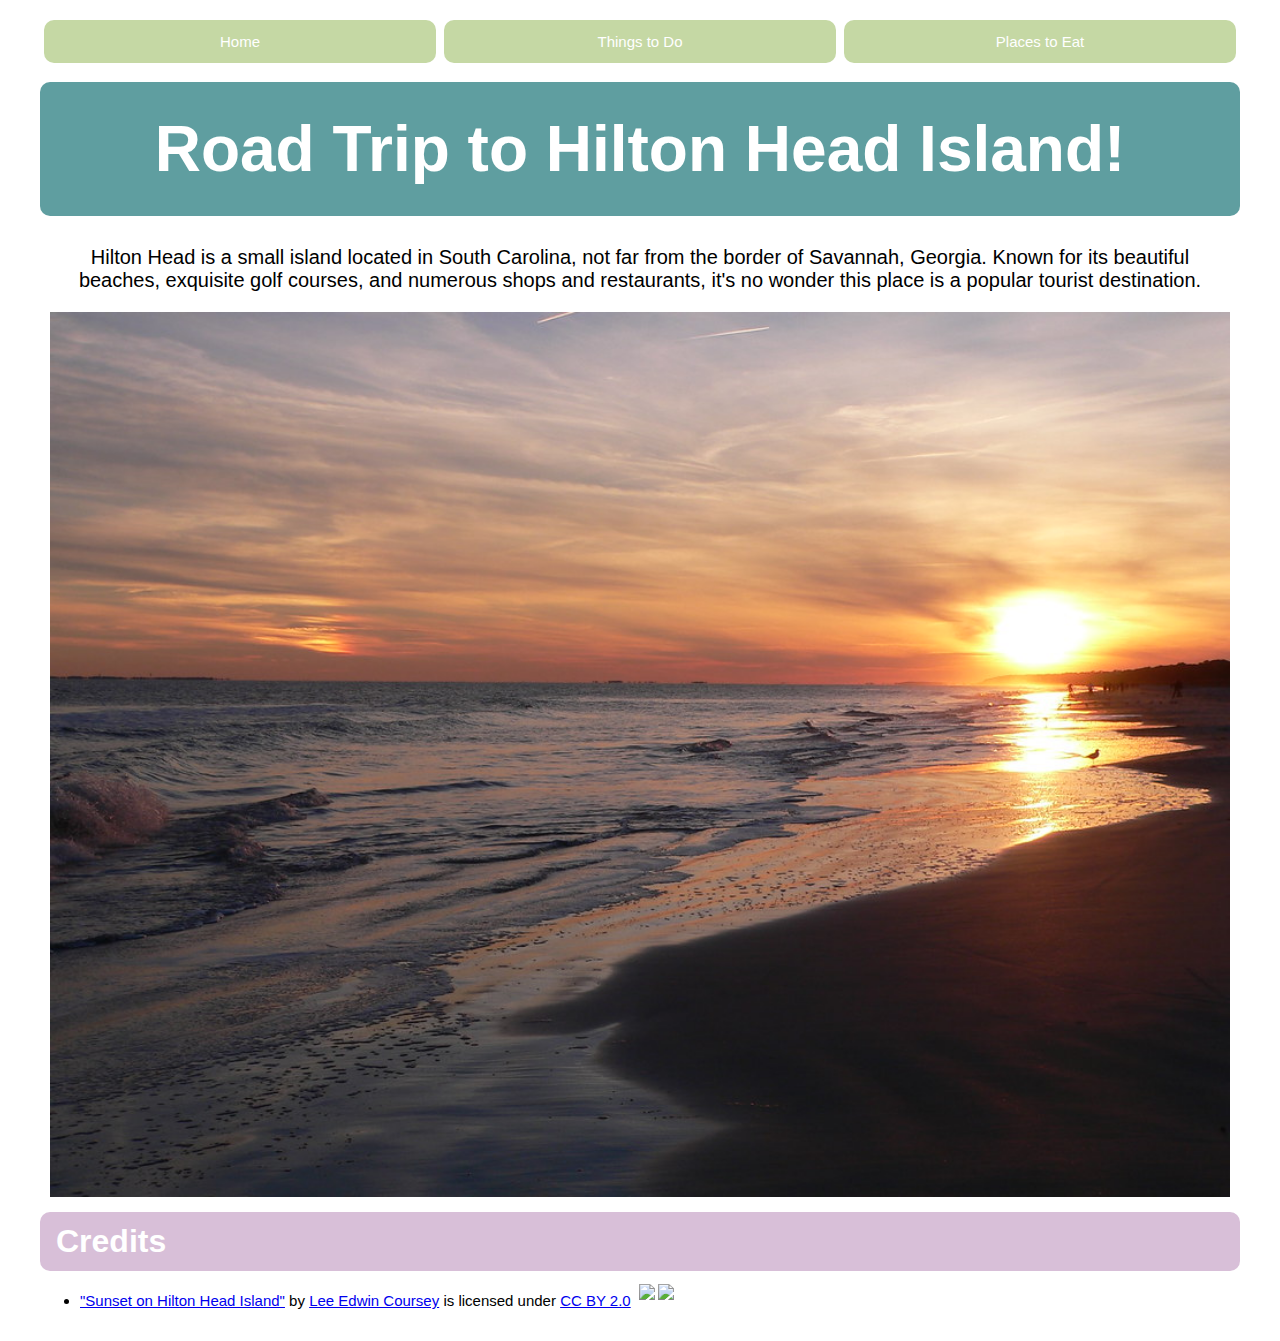
==== index.html @ a20caa21 "made changes based on feedback" ====
<!DOCTYPE html>
<html lang="en">

<head>      
    <meta charset="utf-8">
    <meta name="viewport" content="width=device-width, initial-scale=1.0">
    <title>Road Trip to Hilton Head Island!</title>
    <meta name="author" content="Samantha Frantz">
    <meta name="description" content="A travel site for Hilton Head Island.">
    <link rel="stylesheet" href="styles.css">

</head>

<body>
<main class="container">

    <nav>
        <ul>
           <li><a href="index.html">Home</a></li>
           <li><a href="do.html">Things to Do</a></li>
           <li><a href="eat.html">Places to Eat</a></li>
       </ul>
     </nav>

    <h1>Road Trip to Hilton Head Island!</h1>
    
        <div class="smallercontainer">
        <p>Hilton Head is a small island located in South Carolina, not far from the border of Savannah, Georgia. Known for its beautiful beaches, exquisite golf courses, and numerous shops and restaurants, it's no wonder this place is a popular tourist destination.</p>

        <img src="images/hiltonheadsunset.jpeg" class="largeimage" alt="hilton head sunset">
        </div>

     <h2 class="browser">Credits</h2>
     <ul class="credits">
        <li><a href="https://www.flickr.com/photos/73543141@N00/4298730098">"Sunset on Hilton Head Island"</a><span> by <a href="https://www.flickr.com/photos/73543141@N00">Lee Edwin Coursey</a></span> is licensed under <a href="https://creativecommons.org/licenses/by/2.0/?ref=openverse&atype=html" style="margin-right: 5px;">CC BY 2.0</a><a href="https://creativecommons.org/licenses/by/2.0/?ref=openverse&atype=html" target="_blank" rel="noopener noreferrer" style="display: inline-block;white-space: none;margin-top: 2px;margin-left: 3px;height: 22px !important;"><img style="height: inherit;margin-right: 3px;display: inline-block;" src="https://search.creativecommons.org/static/img/cc_icon.svg?image_id=60730040-03e4-4b0f-9690-96f8a05ae3ee" /><img style="height: inherit;margin-right: 3px;display: inline-block;" src="https://search.creativecommons.org/static/img/cc-by_icon.svg" /></a></li>
     </ul>

</main>
</body>

</html>
---- styles.css ----
nav {
    font-size: 15px;
    font-family: Candara, Calibri, Segoe, "Segoe UI", Optima, Arial, sans-serif;
    font-style: normal;
    font-variant: normal;
    line-height: 21px;
}

nav ul {
    display: flex;
    flex-direction: row;
    padding: 0px;
}

nav ul li {
    flex: 1;
    list-style-type: none;
}

nav ul li a {
    display: block;
    padding: 0.75em;
    margin: 0.25em;  
    background-color: #C5D8A4;
    color: white;  
    text-align: center;
    text-decoration: none;  
    border-radius: 10px;
}

nav ul li a:hover {
    background-color: #ACB992; 
}

.container {
    max-width: 1200px;
    margin: 1em auto 1em auto;
}

.largeimage {
    width: 100%;
    height: auto;
}

.smallimage {
    width: 40%;
    height:auto;
}

h1 {
    background-color: cadetblue;
    color: white;
    text-align: center;
    font-family: Candara, Calibri, Segoe, "Segoe UI", Optima, Arial, sans-serif;
    font-size: 4em;
    font-style: normal;
    font-variant: normal;
    font-weight: 700;
    line-height: 1.1;
    padding: 0.5em 0;
    margin: 0 0 0 0;
    border-radius: 10px;
}

h2 {
    background-color: rgb(241, 163, 155);
    color: white;
    text-align: center;
    font-family: Candara, Calibri, Segoe, "Segoe UI", Optima, Arial, sans-serif;
    font-size: 2em;
    font-style: normal;
    font-variant: normal;
    font-weight: 700;
    line-height: 26.4px;
    padding: 0.5em 0 0.5em 0;
    margin: 0 0 0 0;
    border-radius: 10px;
}

.food-group {
    margin: auto;
    text-align: center;
    font-family: Candara, Calibri, Segoe, "Segoe UI", Optima, Arial, sans-serif;
    font-style: normal;
    font-variant: normal;
    padding: 0 0 1em 0;
    font-size: 18px;
}

.activity {
    margin: 0.5em auto 0.5em auto;
    font-family: Candara, Calibri, Segoe, "Segoe UI", Optima, Arial, sans-serif;
    font-style: normal;
    font-variant: normal;
    padding: 0 0 1em 0;
    max-width: 700px;
    border-radius: 10px;
    padding: 0.5em 0.5em 0.5em 0.5em;
}

#activities h2 {
    background-color: powderblue;
}

#activities h2.browser {
    background-color: thistle;
}

.browser {
    background-color: thistle;
    color: white;
    text-align: left;
    font-family: Candara, Calibri, Segoe, "Segoe UI", Optima, Arial, sans-serif;
    font-size: 2em;
    font-style: normal;
    font-variant: normal;
    font-weight: 700;
    line-height: 26.4px;
    padding: 0.5em 0.5em 0.5em 0.5em;
    margin: 0 0 0 0;
}

.smallercontainer {
    max-width: 1200px;
    margin: auto;
    padding: 0.5em 0.5em 0.5em 0.5em;
    text-align: center;
    font-size: 20px;
    font-family: Candara, Calibri, Segoe, "Segoe UI", Optima, Arial, sans-serif;
    font-style: normal;
    font-variant: normal;
}

.credits {
    margin: 0.75em 0 2em 0;
    font-size: 15px;
    font-family: Candara, Calibri, Segoe, "Segoe UI", Optima, Arial, sans-serif;
    font-style: normal;
    font-variant: normal;
    line-height: 21px;
}

@media screen and (max-width: 650px) {
    nav ul {
        flex-direction: column;
        padding: 0 20px;
        }
    nav ul li {
      margin:10px 0;
      }
  }
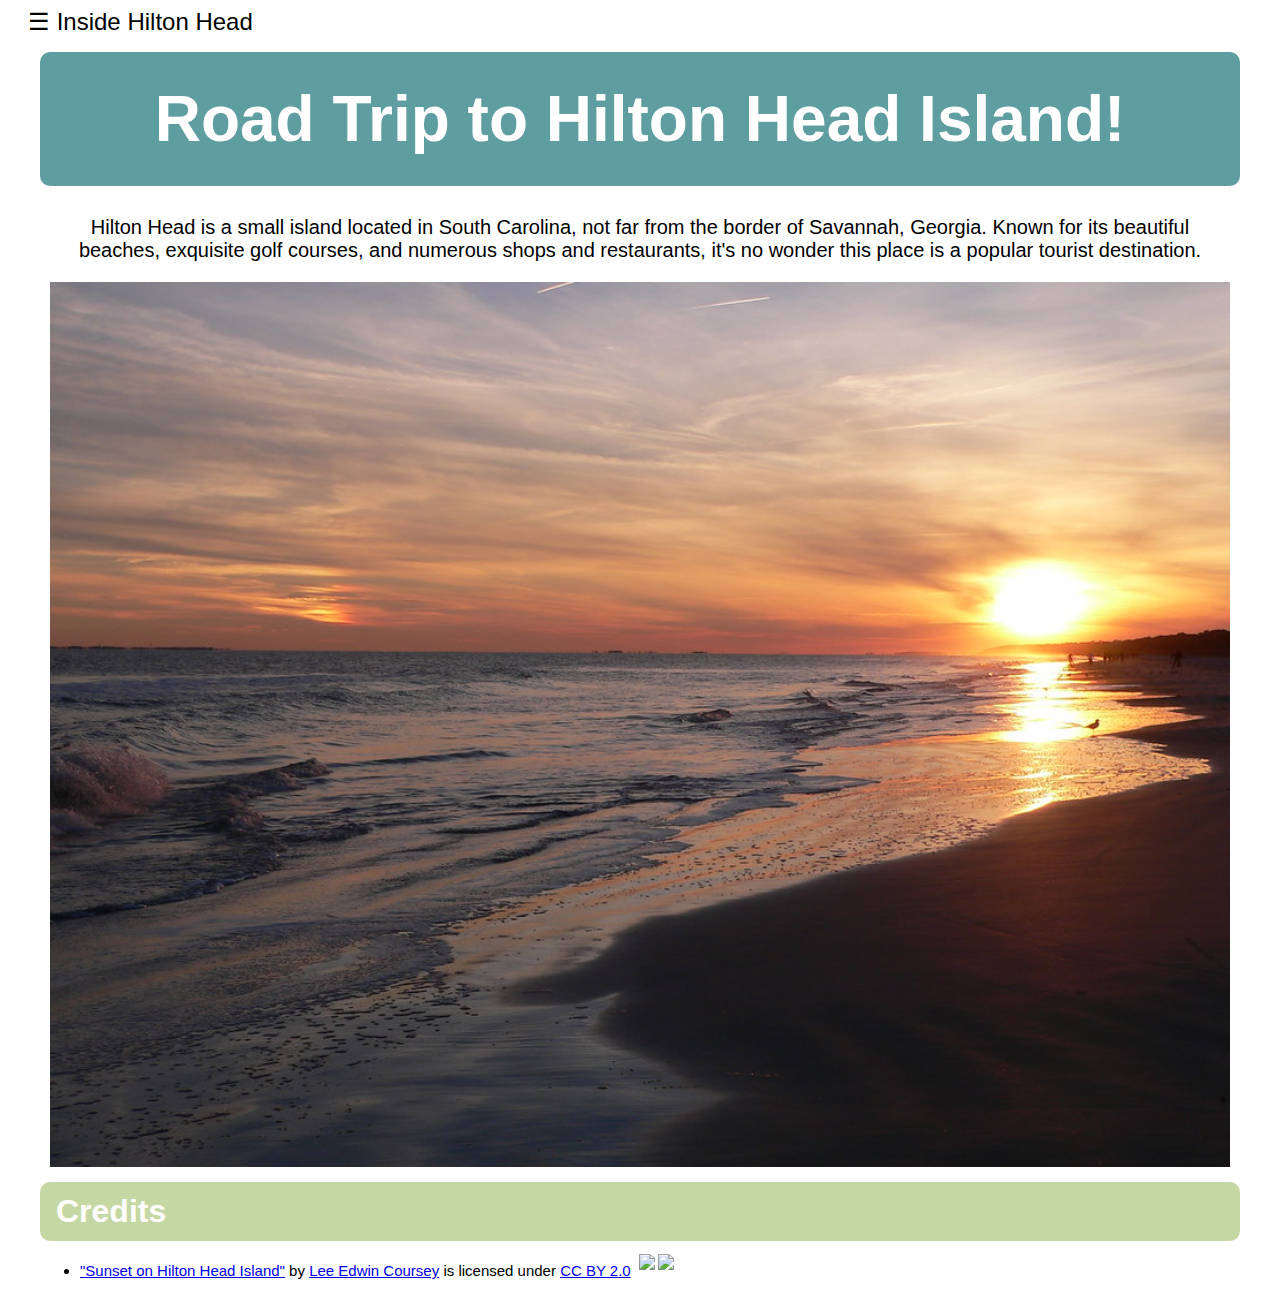
==== commit df9b7621: "javascript for hamburger nav menu" ====
--- a/index.html
+++ b/index.html
@@ -9,18 +9,19 @@
     <meta name="description" content="A travel site for Hilton Head Island.">
     <link rel="stylesheet" href="styles.css">
 
+    <span class="open-button" onclick="openNav()"> &#9776; Inside Hilton Head</span>
 </head>
 
 <body>
+  <nav id="mySidenav" class="sidenav">
+    <a href="javascript:void(0)" class="closebtn" onclick="closeNav()">&times;</a>
+    <ul>
+       <li><a href="index.html">Home</a></li>
+       <li><a href="do.html">Things to Do</a></li>
+       <li><a href="eat.html">Places to Eat</a></li>
+   </ul>
+ </nav>
 <main class="container">
-
-    <nav>
-        <ul>
-           <li><a href="index.html">Home</a></li>
-           <li><a href="do.html">Things to Do</a></li>
-           <li><a href="eat.html">Places to Eat</a></li>
-       </ul>
-     </nav>
 
     <h1>Road Trip to Hilton Head Island!</h1>
     
@@ -36,6 +37,17 @@
      </ul>
 
 </main>
+
+<script>
+    function openNav() {
+      document.getElementById("mySidenav").style.width = "330px";
+    }
+
+    function closeNav() {
+      document.getElementById("mySidenav").style.width = "0";
+    }
+</script>
+
 </body>
 
 </html>--- a/styles.css
+++ b/styles.css
@@ -7,8 +7,6 @@
 }
 
 nav ul {
-    display: flex;
-    flex-direction: row;
     padding: 0px;
 }
 
@@ -63,7 +61,7 @@
 }
 
 h2 {
-    background-color: rgb(241, 163, 155);
+    background-color: powderblue;
     color: white;
     text-align: center;
     font-family: Candara, Calibri, Segoe, "Segoe UI", Optima, Arial, sans-serif;
@@ -103,11 +101,11 @@
 }
 
 #activities h2.browser {
-    background-color: thistle;
+    background-color: #C5D8A4;
 }
 
 .browser {
-    background-color: thistle;
+    background-color: #C5D8A4;
     color: white;
     text-align: left;
     font-family: Candara, Calibri, Segoe, "Segoe UI", Optima, Arial, sans-serif;
@@ -148,4 +146,56 @@
     nav ul li {
       margin:10px 0;
       }
+  }
+
+  span.open-button {
+    padding:10px 20px;
+    font-size:24px;  /* This controls the size of the button text */
+    cursor: pointer; /* This provides feedback that an interaction can take place with this button */
+    font-family: Candara, Calibri, Segoe, "Segoe UI", Optima, Arial, sans-serif;
+    }
+  
+  span.open-button:hover {  
+    color:#ACB992;
+    }  /* :hover allows you to change the color of a link when you hover over it */
+  
+  .sidenav {
+    position: fixed; /* this fixes your nav's position- see top and left */ 
+    z-index: 1;
+    top: 0; /* It starts height/width from the top left corner of the screen */ 
+    left: 0;
+    height: 100%; /* forces the nav to go the full height of your screen */ 
+    width: 0; /* the default width is 0 -- hidden, the JS changes it to 250px */
+    background-color: #c5d8a483; /* feel free to use any color for your nav, just make sure the your links are readable on this background (high contrast) */ 
+    overflow-x: hidden;
+    transition: 0.5s; /* speed in seconds for the opening animation */
+    padding-top: 50px; 
+  }
+  
+  .sidenav a {
+    padding: 8px 8px 8px 0px;
+    text-decoration: none;
+    font-size: 24px;  /* size of your navigation links */
+    color: white;
+    display: block;
+    transition: 0.3s; /* you'll see the links slide in and out as well */
+  }
+  
+  .sidenav a:hover {
+    text-decoration: underline;  /* adds link underlines on cursor hover */
+  }
+  
+  .sidenav .closebtn {
+    position: absolute;  /* this positions the closing X button */
+    top: 0;
+    right: 25px;
+    font-size: 36px;
+    margin-left: 50px;
+    background-color: black;
+    padding: 0.25em
+  }
+  
+  @media screen and (max-height: 450px) {  /* mobile screen adjustments */   
+    .sidenav {padding-top: 15px;}
+    .sidenav a {font-size: 18px;}
   }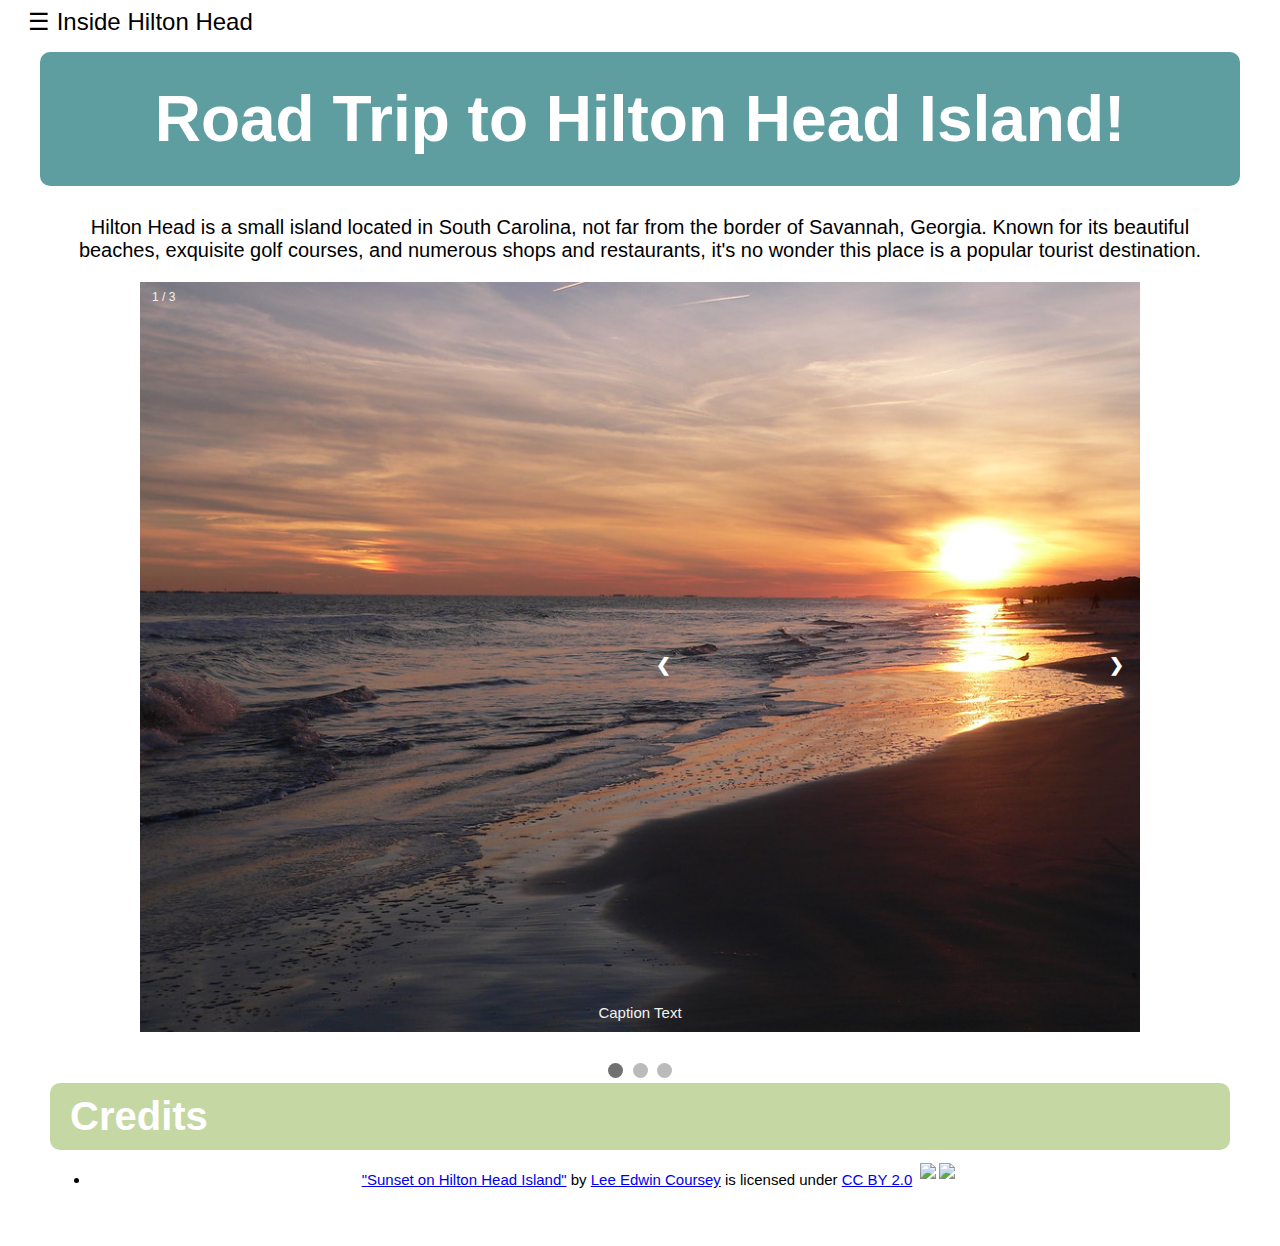
==== commit bbcccdaf: "added slideshow to index page" ====
--- a/index.html
+++ b/index.html
@@ -28,7 +28,38 @@
         <div class="smallercontainer">
         <p>Hilton Head is a small island located in South Carolina, not far from the border of Savannah, Georgia. Known for its beautiful beaches, exquisite golf courses, and numerous shops and restaurants, it's no wonder this place is a popular tourist destination.</p>
 
-        <img src="images/hiltonheadsunset.jpeg" class="largeimage" alt="hilton head sunset">
+        <div class="slideshow-container">
+
+          <!-- Full-width images with number and caption text -->
+          <div class="mySlides fade">
+            <div class="numbertext">1 / 3</div>
+            <img src="images/hiltonheadsunset.jpeg" style="width:100%">
+            <div class="text">Caption Text</div>
+          </div>
+        
+          <div class="mySlides fade">
+            <div class="numbertext">2 / 3</div>
+            <img src="images/hiltonheadgolf.jpg" style="width:100%">
+            <div class="text">Caption Two</div>
+          </div>
+        
+          <div class="mySlides fade">
+            <div class="numbertext">3 / 3</div>
+            <img src="images/hiltonheadharbor.jpg" style="width:100%">
+            <div class="text">Caption Three</div>
+          </div>
+        
+          <!-- Next and previous buttons -->
+          <a class="prev" onclick="plusSlides(-1)">&#10094;</a>
+          <a class="next" onclick="plusSlides(1)">&#10095;</a>
+        </div>
+        <br>
+        
+        <!-- The dots/circles -->
+        <div style="text-align:center">
+          <span class="dot" onclick="currentSlide(1)"></span>
+          <span class="dot" onclick="currentSlide(2)"></span>
+          <span class="dot" onclick="currentSlide(3)"></span>
         </div>
 
      <h2 class="browser">Credits</h2>
@@ -48,6 +79,37 @@
     }
 </script>
 
+<script>
+  var slideIndex = 1;
+showSlides(slideIndex);
+
+// Next/previous controls
+function plusSlides(n) {
+  showSlides(slideIndex += n);
+}
+
+// Thumbnail image controls
+function currentSlide(n) {
+  showSlides(slideIndex = n);
+}
+
+function showSlides(n) {
+  var i;
+  var slides = document.getElementsByClassName("mySlides");
+  var dots = document.getElementsByClassName("dot");
+  if (n > slides.length) {slideIndex = 1}
+  if (n < 1) {slideIndex = slides.length}
+  for (i = 0; i < slides.length; i++) {
+      slides[i].style.display = "none";
+  }
+  for (i = 0; i < dots.length; i++) {
+      dots[i].className = dots[i].className.replace(" active", "");
+  }
+  slides[slideIndex-1].style.display = "block";
+  dots[slideIndex-1].className += " active";
+}
+</script>
+
 </body>
 
 </html>--- a/styles.css
+++ b/styles.css
@@ -198,4 +198,99 @@
   @media screen and (max-height: 450px) {  /* mobile screen adjustments */   
     .sidenav {padding-top: 15px;}
     .sidenav a {font-size: 18px;}
-  }+  }
+
+  * {box-sizing:border-box}
+
+/* Slideshow container */
+.slideshow-container {
+  max-width: 1000px;
+  position: relative;
+  margin: auto;
+}
+
+/* Hide the images by default */
+.mySlides {
+  display: none;
+}
+
+/* Next & previous buttons */
+.prev, .next {
+  cursor: pointer;
+  position: absolute;
+  top: 50%;
+  width: auto;
+  margin-top: -22px;
+  padding: 16px;
+  color: white;
+  font-weight: bold;
+  font-size: 18px;
+  transition: 0.6s ease;
+  border-radius: 0 3px 3px 0;
+  user-select: none;
+}
+
+/* Position the "next button" to the right */
+.next {
+  right: 0;
+  border-radius: 3px 0 0 3px;
+}
+
+/* On hover, add a black background color with a little bit see-through */
+.prev:hover, .next:hover {
+  background-color: rgba(0,0,0,0.8);
+}
+
+/* Caption text */
+.text {
+  color: #f2f2f2;
+  font-size: 15px;
+  padding: 8px 12px;
+  position: absolute;
+  bottom: 8px;
+  width: 100%;
+  text-align: center;
+}
+
+/* Number text (1/3 etc) */
+.numbertext {
+  color: #f2f2f2;
+  font-size: 12px;
+  padding: 8px 12px;
+  position: absolute;
+  top: 0;
+}
+
+/* The dots/bullets/indicators */
+.dot {
+  cursor: pointer;
+  height: 15px;
+  width: 15px;
+  margin: 0 2px;
+  background-color: #bbb;
+  border-radius: 50%;
+  display: inline-block;
+  transition: background-color 0.6s ease;
+}
+
+.active, .dot:hover {
+  background-color: #717171;
+}
+
+/* Fading animation */
+.fade {
+  -webkit-animation-name: fade;
+  -webkit-animation-duration: 1.5s;
+  animation-name: fade;
+  animation-duration: 1.5s;
+}
+
+@-webkit-keyframes fade {
+  from {opacity: .4}
+  to {opacity: 1}
+}
+
+@keyframes fade {
+  from {opacity: .4}
+  to {opacity: 1}
+}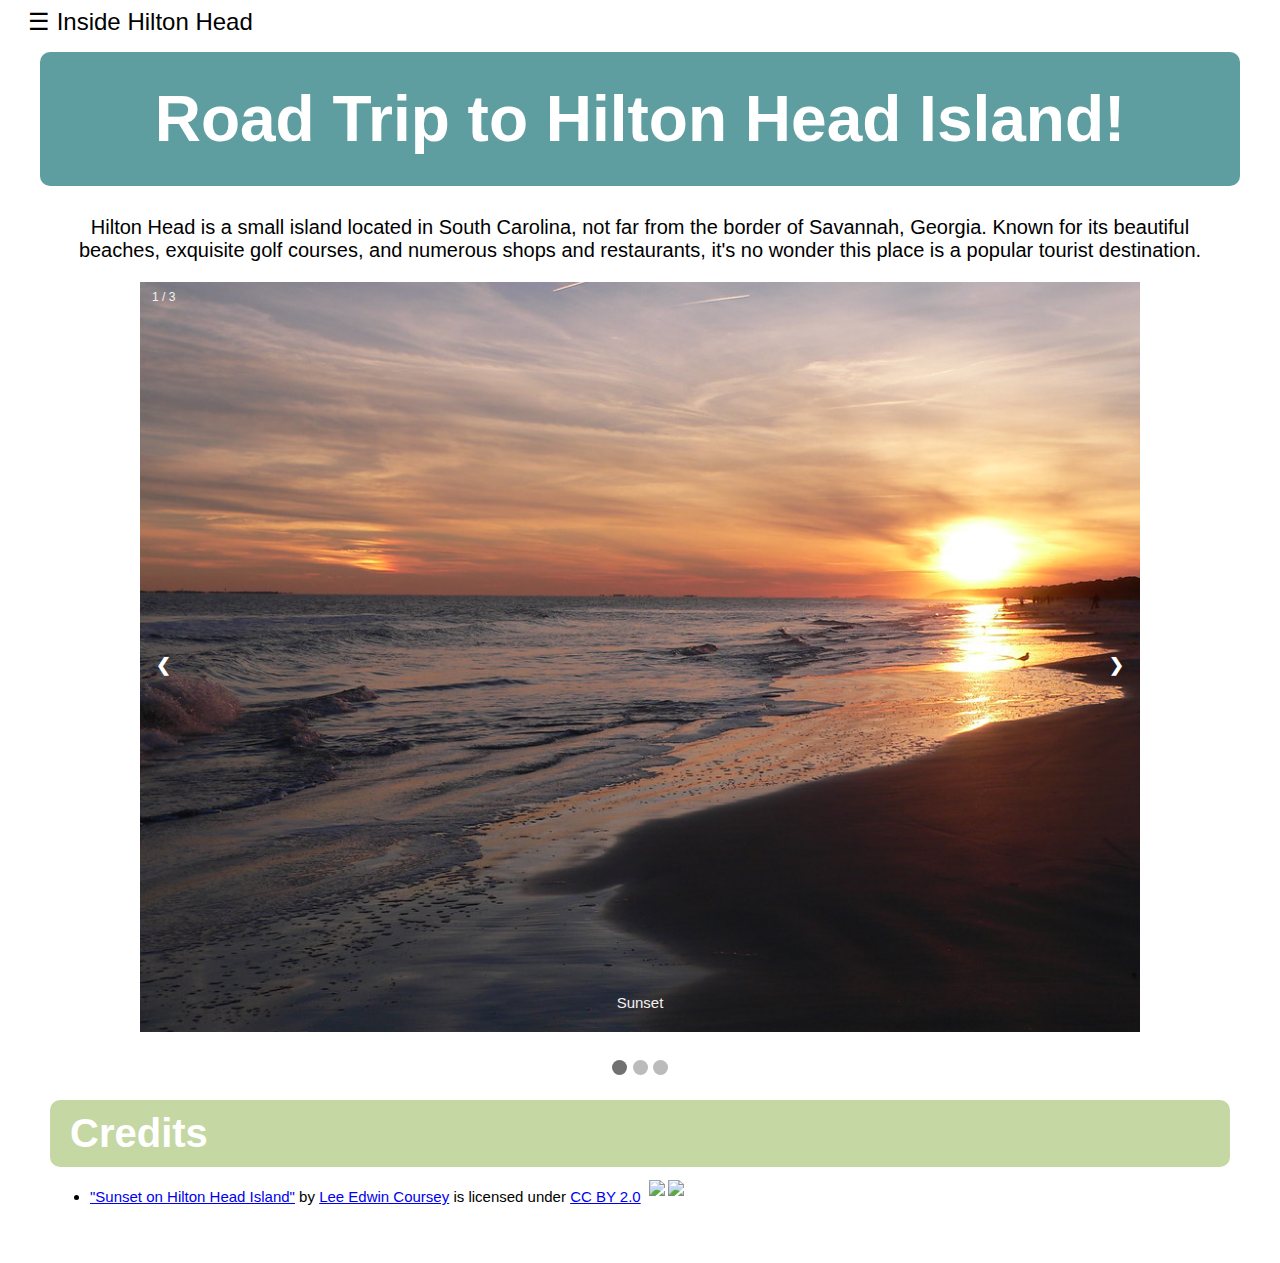
==== commit 1d095298: "fixed prev and next buttons" ====
--- a/index.html
+++ b/index.html
@@ -34,19 +34,19 @@
           <div class="mySlides fade">
             <div class="numbertext">1 / 3</div>
             <img src="images/hiltonheadsunset.jpeg" style="width:100%">
-            <div class="text">Caption Text</div>
+            <div class="text">Sunset</div>
           </div>
         
           <div class="mySlides fade">
             <div class="numbertext">2 / 3</div>
             <img src="images/hiltonheadgolf.jpg" style="width:100%">
-            <div class="text">Caption Two</div>
+            <div class="text">Golf Courses</div>
           </div>
         
           <div class="mySlides fade">
             <div class="numbertext">3 / 3</div>
             <img src="images/hiltonheadharbor.jpg" style="width:100%">
-            <div class="text">Caption Three</div>
+            <div class="text">Harbour Town</div>
           </div>
         
           <!-- Next and previous buttons -->
--- a/styles.css
+++ b/styles.css
@@ -131,6 +131,7 @@
 
 .credits {
     margin: 0.75em 0 2em 0;
+    text-align: left;
     font-size: 15px;
     font-family: Candara, Calibri, Segoe, "Segoe UI", Optima, Arial, sans-serif;
     font-style: normal;
@@ -236,9 +237,15 @@
   border-radius: 3px 0 0 3px;
 }
 
+/* Position the "prev button" to the left */
+.prev {
+  left: 0;
+  border-radius: 3px 0 0 3px;
+}
+
 /* On hover, add a black background color with a little bit see-through */
 .prev:hover, .next:hover {
-  background-color: rgba(0,0,0,0.8);
+  background-color: rgba(0, 0, 0, 0.548);
 }
 
 /* Caption text */
@@ -247,7 +254,7 @@
   font-size: 15px;
   padding: 8px 12px;
   position: absolute;
-  bottom: 8px;
+  bottom: 18px;
   width: 100%;
   text-align: center;
 }
@@ -266,7 +273,7 @@
   cursor: pointer;
   height: 15px;
   width: 15px;
-  margin: 0 2px;
+  margin: 0 0 1em 0;
   background-color: #bbb;
   border-radius: 50%;
   display: inline-block;
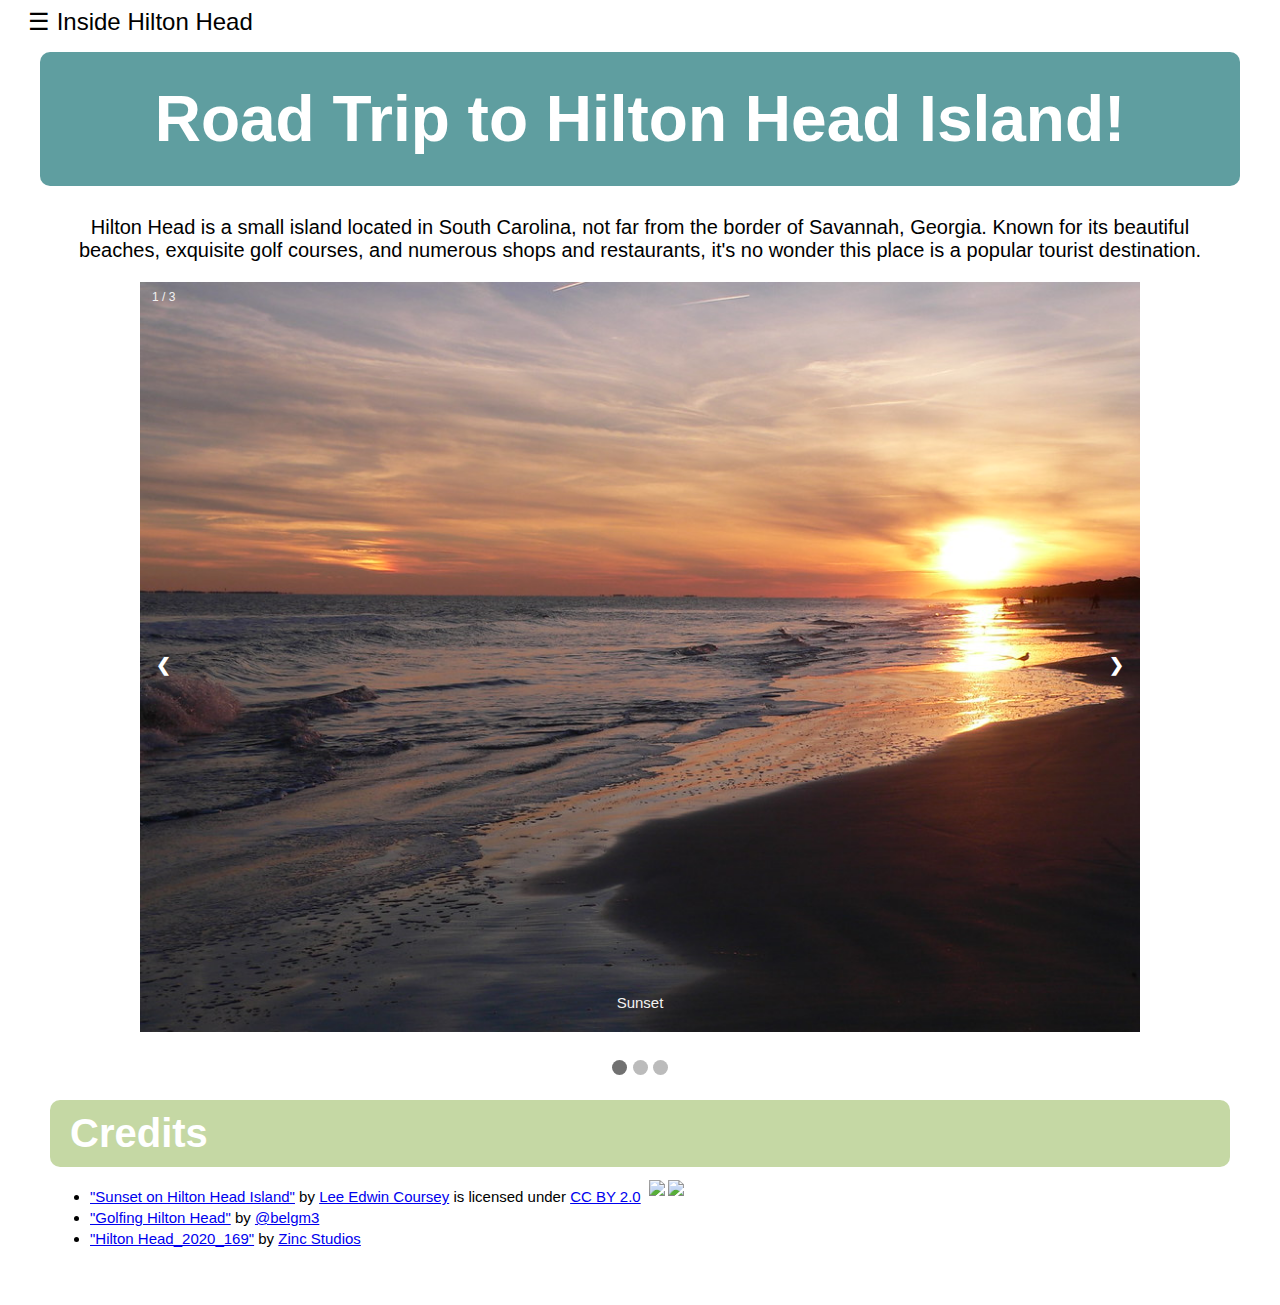
==== commit d7aefdba: "added credits for images" ====
--- a/index.html
+++ b/index.html
@@ -65,6 +65,8 @@
      <h2 class="browser">Credits</h2>
      <ul class="credits">
         <li><a href="https://www.flickr.com/photos/73543141@N00/4298730098">"Sunset on Hilton Head Island"</a><span> by <a href="https://www.flickr.com/photos/73543141@N00">Lee Edwin Coursey</a></span> is licensed under <a href="https://creativecommons.org/licenses/by/2.0/?ref=openverse&atype=html" style="margin-right: 5px;">CC BY 2.0</a><a href="https://creativecommons.org/licenses/by/2.0/?ref=openverse&atype=html" target="_blank" rel="noopener noreferrer" style="display: inline-block;white-space: none;margin-top: 2px;margin-left: 3px;height: 22px !important;"><img style="height: inherit;margin-right: 3px;display: inline-block;" src="https://search.creativecommons.org/static/img/cc_icon.svg?image_id=60730040-03e4-4b0f-9690-96f8a05ae3ee" /><img style="height: inherit;margin-right: 3px;display: inline-block;" src="https://search.creativecommons.org/static/img/cc-by_icon.svg" /></a></li>
+        <li><a href="https://www.flickr.com/photos/52836852@N00/49088358616">"Golfing Hilton Head"</a><span> by <a href="https://www.flickr.com/photos/52836852@N00/">@belgm3</a></li>
+        <li><a href="https://www.flickr.com/photos/zincstudios/50270960438">"Hilton Head_2020_169"</a><span> by <a href="https://www.flickr.com/photos/zincstudios/">Zinc Studios</a></li>
      </ul>
 
 </main>
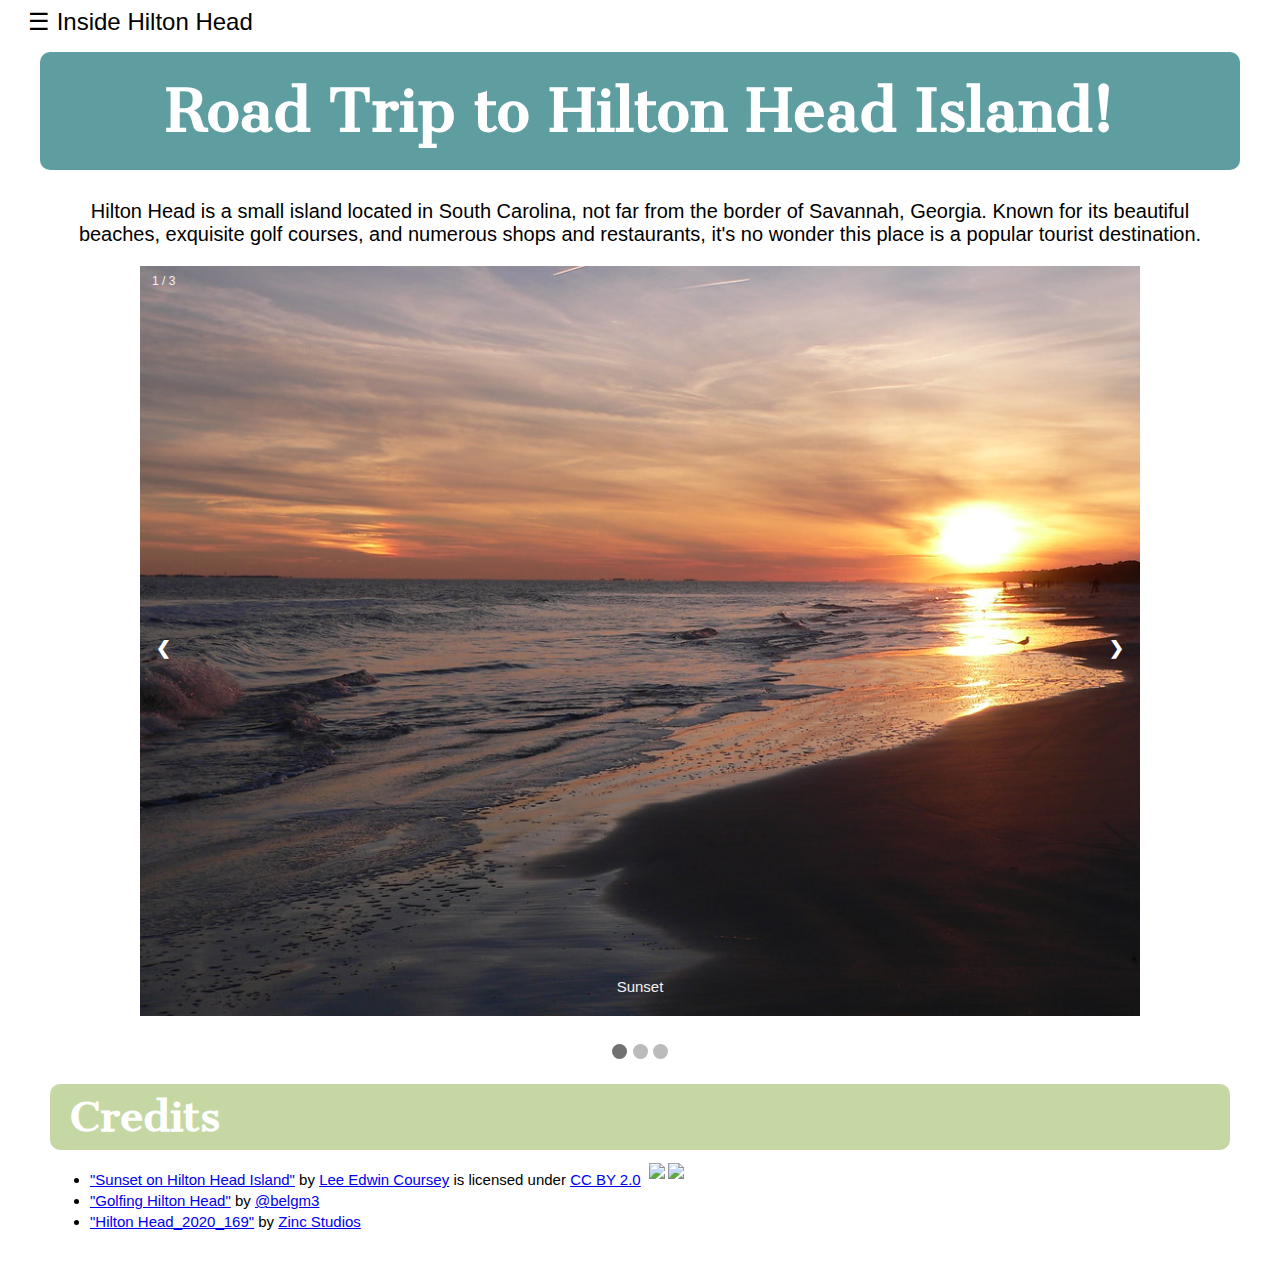
==== commit df2f5dc6: "added google font" ====
--- a/index.html
+++ b/index.html
@@ -10,6 +10,10 @@
     <link rel="stylesheet" href="styles.css">
 
     <span class="open-button" onclick="openNav()"> &#9776; Inside Hilton Head</span>
+
+    <link rel="preconnect" href="https://fonts.googleapis.com">
+    <link rel="preconnect" href="https://fonts.gstatic.com" crossorigin>
+    <link href="https://fonts.googleapis.com/css2?family=Cantata+One&display=swap" rel="stylesheet">
 </head>
 
 <body>
--- a/styles.css
+++ b/styles.css
@@ -49,8 +49,8 @@
     background-color: cadetblue;
     color: white;
     text-align: center;
-    font-family: Candara, Calibri, Segoe, "Segoe UI", Optima, Arial, sans-serif;
-    font-size: 4em;
+    font-family: 'Cantata One', serif;
+    font-size: 3.5em;
     font-style: normal;
     font-variant: normal;
     font-weight: 700;
@@ -64,7 +64,7 @@
     background-color: powderblue;
     color: white;
     text-align: center;
-    font-family: Candara, Calibri, Segoe, "Segoe UI", Optima, Arial, sans-serif;
+    font-family: 'Cantata One', serif;
     font-size: 2em;
     font-style: normal;
     font-variant: normal;
@@ -108,7 +108,7 @@
     background-color: #C5D8A4;
     color: white;
     text-align: left;
-    font-family: Candara, Calibri, Segoe, "Segoe UI", Optima, Arial, sans-serif;
+    font-family: 'Cantata One', serif;
     font-size: 2em;
     font-style: normal;
     font-variant: normal;
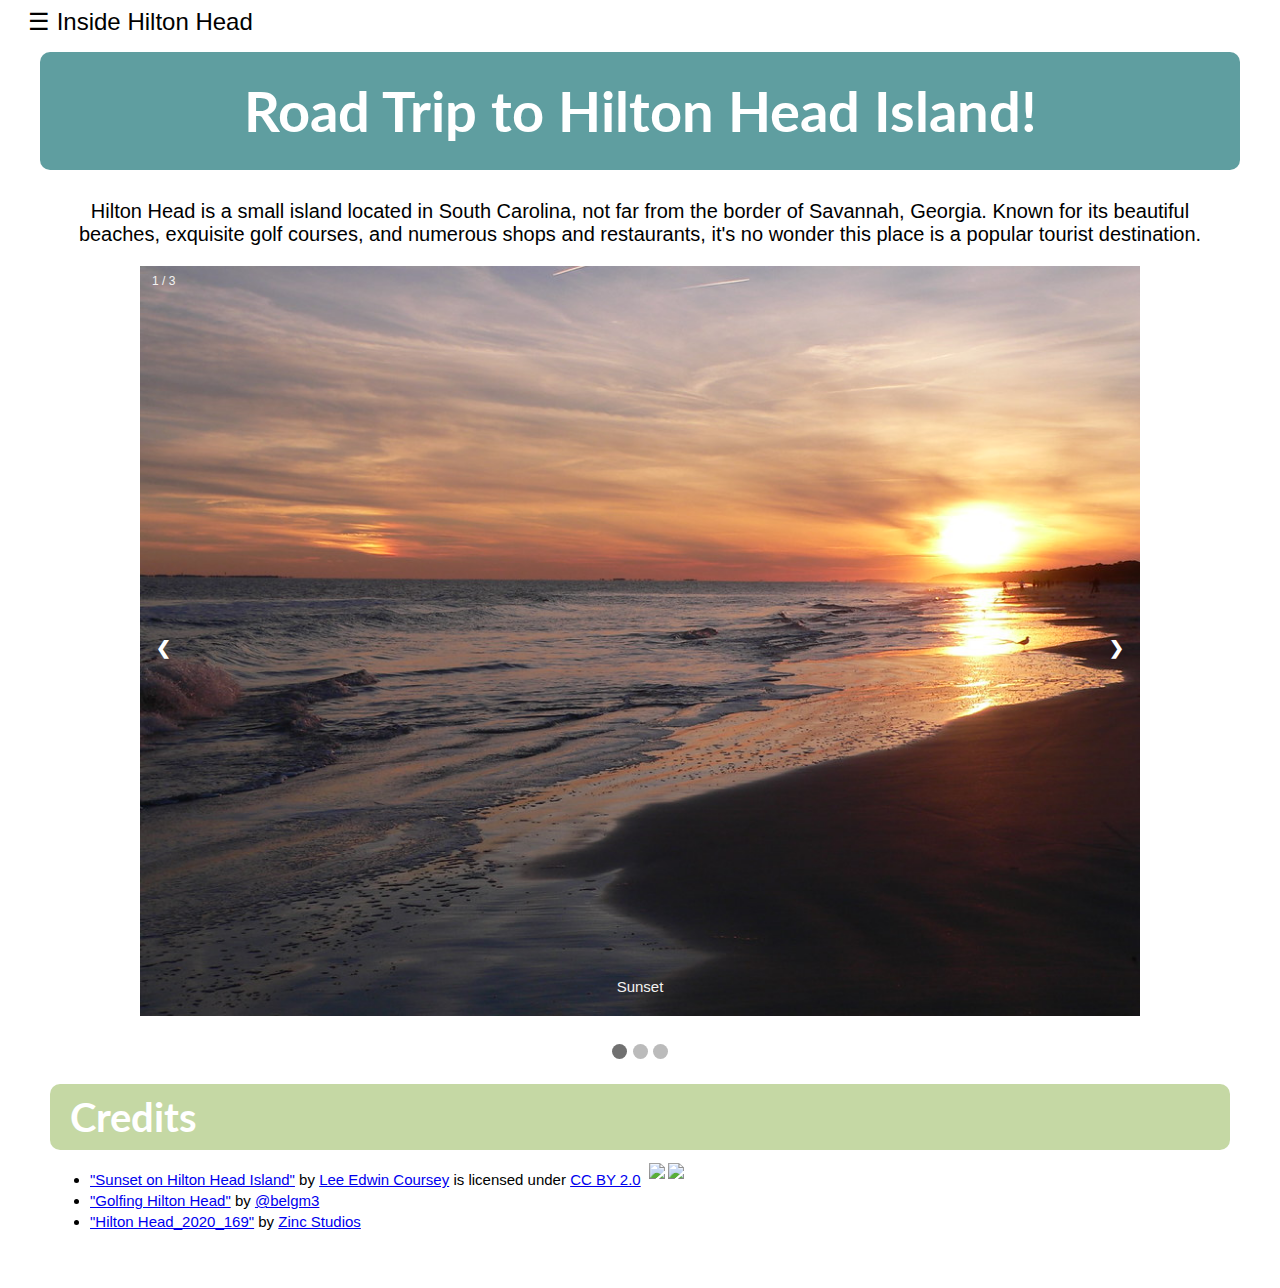
==== commit ce1e4d61: "changed google font" ====
--- a/index.html
+++ b/index.html
@@ -13,7 +13,7 @@
 
     <link rel="preconnect" href="https://fonts.googleapis.com">
     <link rel="preconnect" href="https://fonts.gstatic.com" crossorigin>
-    <link href="https://fonts.googleapis.com/css2?family=Cantata+One&display=swap" rel="stylesheet">
+    <link href="https://fonts.googleapis.com/css2?family=Lato:wght@900&display=swap" rel="stylesheet">
 </head>
 
 <body>
--- a/styles.css
+++ b/styles.css
@@ -49,7 +49,7 @@
     background-color: cadetblue;
     color: white;
     text-align: center;
-    font-family: 'Cantata One', serif;
+    font-family: 'Lato', sans-serif;
     font-size: 3.5em;
     font-style: normal;
     font-variant: normal;
@@ -64,7 +64,7 @@
     background-color: powderblue;
     color: white;
     text-align: center;
-    font-family: 'Cantata One', serif;
+    font-family: 'Lato', sans-serif;
     font-size: 2em;
     font-style: normal;
     font-variant: normal;
@@ -108,7 +108,7 @@
     background-color: #C5D8A4;
     color: white;
     text-align: left;
-    font-family: 'Cantata One', serif;
+    font-family: 'Lato', sans-serif;
     font-size: 2em;
     font-style: normal;
     font-variant: normal;
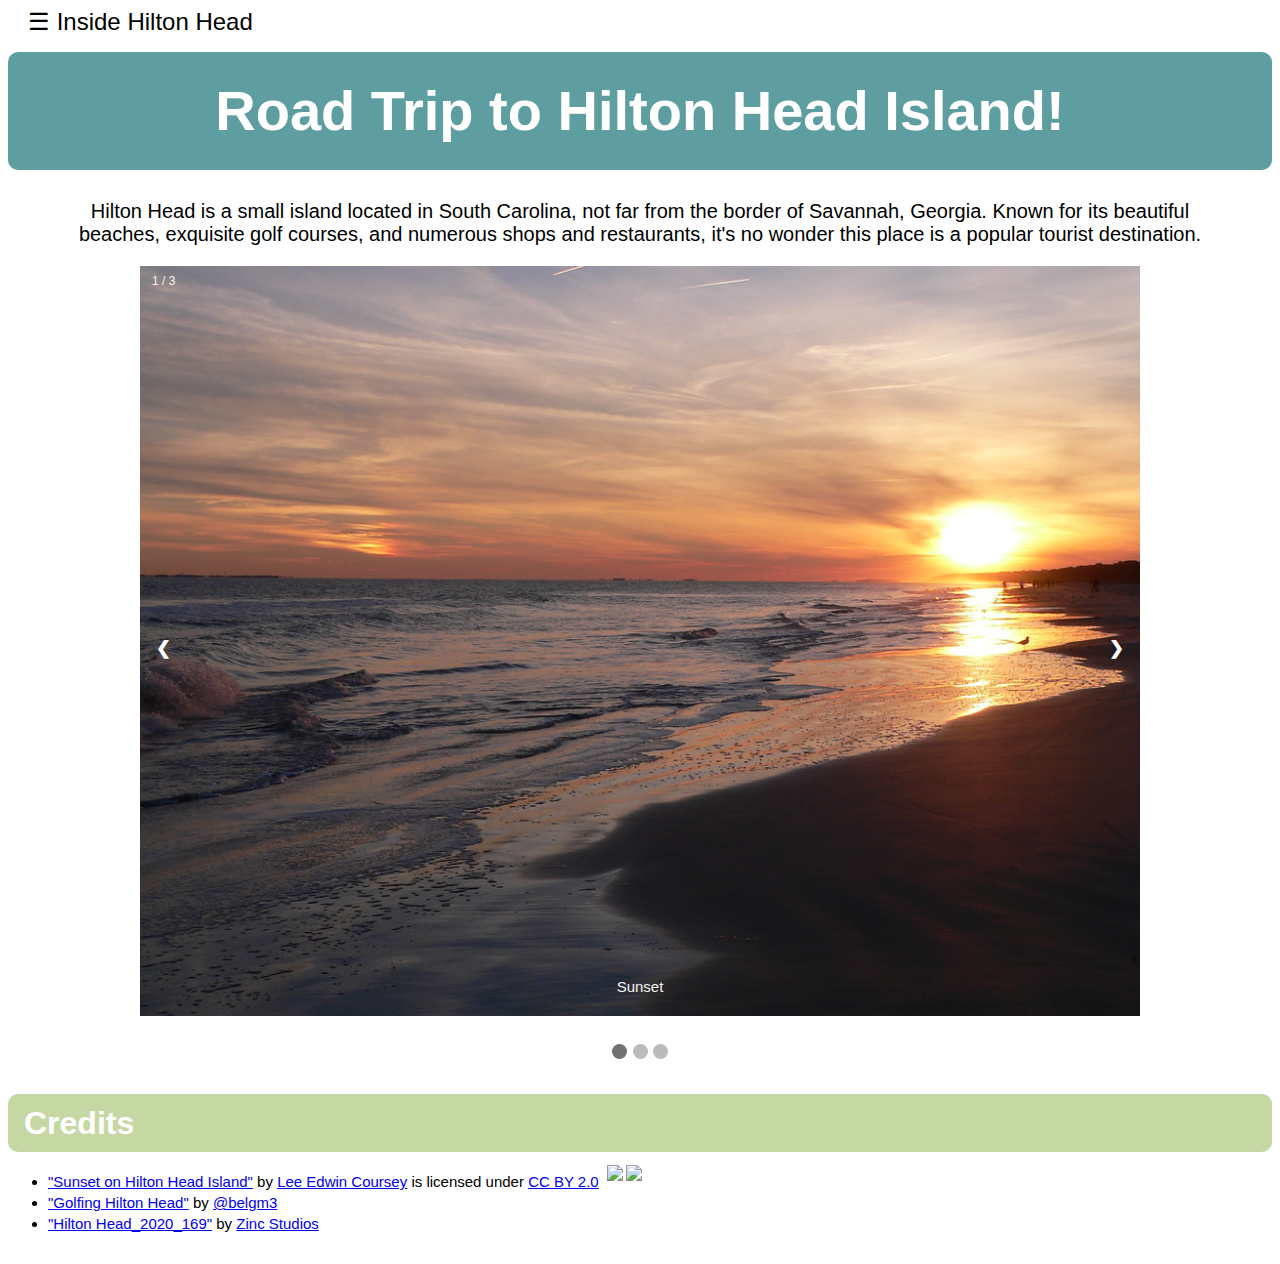
==== commit c3d26f67: "design improvements for 1.1" ====
--- a/index.html
+++ b/index.html
@@ -66,6 +66,8 @@
           <span class="dot" onclick="currentSlide(3)"></span>
         </div>
 
+        </div>
+
      <h2 class="browser">Credits</h2>
      <ul class="credits">
         <li><a href="https://www.flickr.com/photos/73543141@N00/4298730098">"Sunset on Hilton Head Island"</a><span> by <a href="https://www.flickr.com/photos/73543141@N00">Lee Edwin Coursey</a></span> is licensed under <a href="https://creativecommons.org/licenses/by/2.0/?ref=openverse&atype=html" style="margin-right: 5px;">CC BY 2.0</a><a href="https://creativecommons.org/licenses/by/2.0/?ref=openverse&atype=html" target="_blank" rel="noopener noreferrer" style="display: inline-block;white-space: none;margin-top: 2px;margin-left: 3px;height: 22px !important;"><img style="height: inherit;margin-right: 3px;display: inline-block;" src="https://search.creativecommons.org/static/img/cc_icon.svg?image_id=60730040-03e4-4b0f-9690-96f8a05ae3ee" /><img style="height: inherit;margin-right: 3px;display: inline-block;" src="https://search.creativecommons.org/static/img/cc-by_icon.svg" /></a></li>
--- a/styles.css
+++ b/styles.css
@@ -1,8 +1,6 @@
 nav {
     font-size: 15px;
     font-family: Candara, Calibri, Segoe, "Segoe UI", Optima, Arial, sans-serif;
-    font-style: normal;
-    font-variant: normal;
     line-height: 21px;
 }
 
@@ -31,7 +29,7 @@
 }
 
 .container {
-    max-width: 1200px;
+    max-width: 3000px;
     margin: 1em auto 1em auto;
 }
 
@@ -49,10 +47,8 @@
     background-color: cadetblue;
     color: white;
     text-align: center;
-    font-family: 'Lato', sans-serif;
+    font-family: Candara, Calibri, Segoe, "Segoe UI", Optima, Arial, sans-serif;
     font-size: 3.5em;
-    font-style: normal;
-    font-variant: normal;
     font-weight: 700;
     line-height: 1.1;
     padding: 0.5em 0;
@@ -64,10 +60,8 @@
     background-color: powderblue;
     color: white;
     text-align: center;
-    font-family: 'Lato', sans-serif;
+    font-family: Candara, Calibri, Segoe, "Segoe UI", Optima, Arial, sans-serif;
     font-size: 2em;
-    font-style: normal;
-    font-variant: normal;
     font-weight: 700;
     line-height: 26.4px;
     padding: 0.5em 0 0.5em 0;
@@ -82,7 +76,14 @@
     font-style: normal;
     font-variant: normal;
     padding: 0 0 1em 0;
+    max-width: 800px;
     font-size: 18px;
+}
+
+iframe.restaurantvid {
+  display: block;
+  margin: 0 auto 2em auto;
+
 }
 
 .activity {
@@ -104,14 +105,17 @@
     background-color: #C5D8A4;
 }
 
+iframe.googlemap {
+  display: block;
+  margin: 0 auto 1em auto;
+}
+
 .browser {
     background-color: #C5D8A4;
     color: white;
     text-align: left;
-    font-family: 'Lato', sans-serif;
+    font-family: Candara, Calibri, Segoe, "Segoe UI", Optima, Arial, sans-serif;
     font-size: 2em;
-    font-style: normal;
-    font-variant: normal;
     font-weight: 700;
     line-height: 26.4px;
     padding: 0.5em 0.5em 0.5em 0.5em;
@@ -196,8 +200,9 @@
     padding: 0.25em
   }
   
-  @media screen and (max-height: 450px) {  /* mobile screen adjustments */   
-    .sidenav {padding-top: 15px;}
+  @media screen and (max-width: 700px) {  /* mobile screen adjustments */   
+    .sidenav {padding-top: 15px;
+      background-color: #adbe90;}
     .sidenav a {font-size: 18px;}
   }
 
